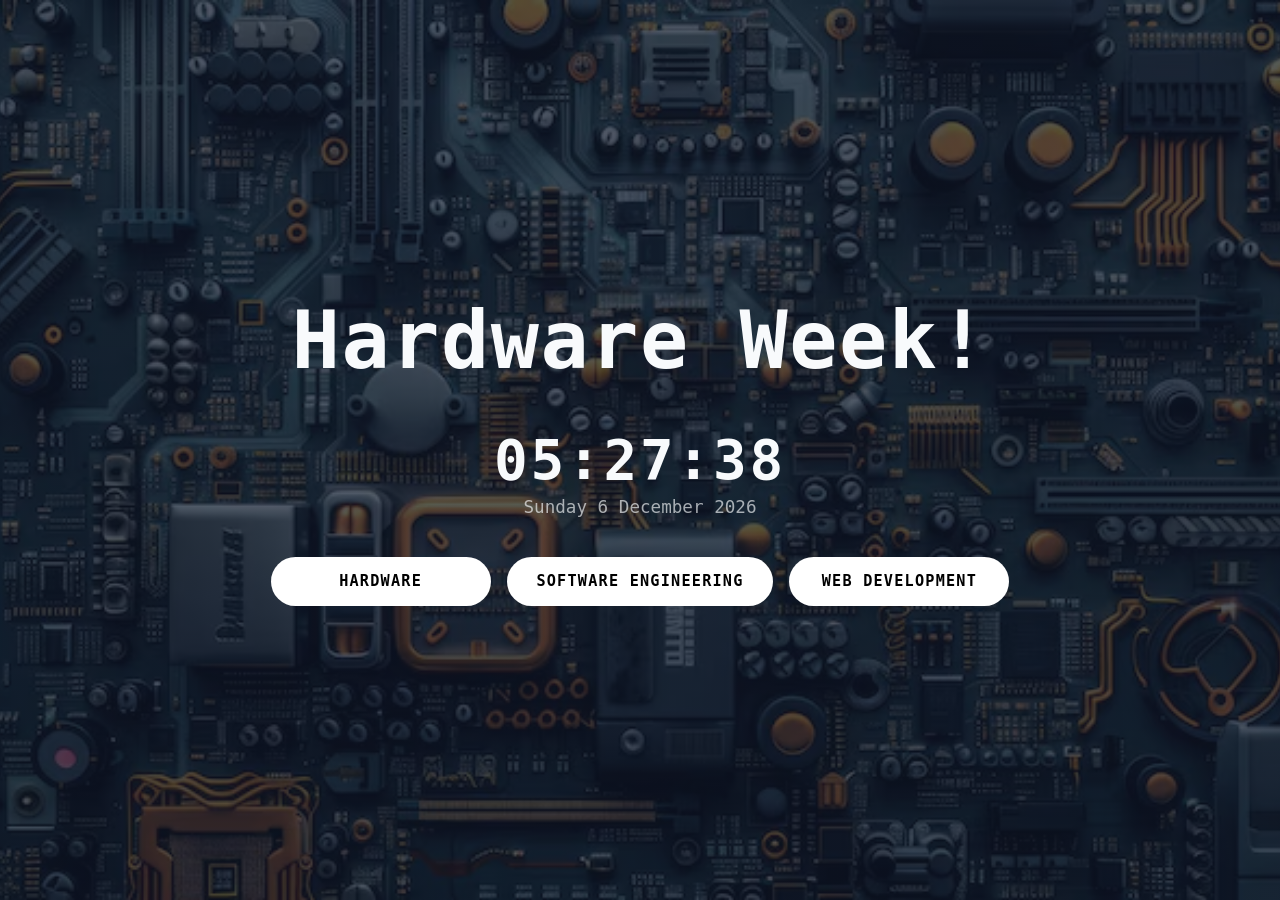
==== index.html @ 9a641653 "Rename harware.html to index.html" ====
<!DOCTYPE html>
<html lang="en">
<head>
  <meta charset="UTF-8">
  <meta name="viewport" content="width=device-width, initial-scale=1.0">
  <title>Hardware</title>
  <link rel="stylesheet" href="style.css">
</head>
<body class="hardware">

  <header>
    <nav>
      <!-- navigation links -->
    </nav>
  </header>

  <main>
    <section>
      <h1>Hardware Week!</h1>

      <div id="clock">
        <p id="time"></p>
        <p id="date"></p>
      </div>

    

      <div class="options">
        <a href="harware.html">HARDWARE</a>
        <a href="se.html">SOFTWARE ENGINEERING</a>
        <a href="web.html">WEB DEVELOPMENT</a>
      </div>
    </section>
  </main>

  <footer>
    <!-- footer content -->
  </footer>

  <script src="script.js"></script>
</body>
</html>
---- style.css ----
/* ==========================================================
   1. RESET & VARIABLES
   ========================================================== */
*,
*::before,
*::after {
  box-sizing: border-box;
  margin: 0;
  padding: 0;
}

:root {
  --text: #f8fafc;
  --border: rgba(255, 255, 255, 0.18);
  --overlay: rgba(15, 23, 42, 0.7);
}

/* ==========================================================
   2. PAGE LAYOUT
   ========================================================== */
body {
  min-height: 100vh;
  display: flex;
  flex-direction: column;
  font-family: monospace;
  color: var(--text);

  /* dark overlay on top of the page image (--bg-image is set per page) */
  background-image:
    linear-gradient(var(--overlay), var(--overlay)),
    var(--bg-image);
  background-size: cover;
  background-position: center;
  background-attachment: fixed;
}

/* Per-page background images */
body.hardware { --bg-image: url("images/hardware.avif"); }
body.se       { --bg-image: url("images/se.jpg"); }
body.web      { --bg-image: url("images/web.avif"); }

header,
footer {
  padding: 1rem 2rem;
}

/* main fills the free space and centers its content */
main {
  flex: 1;
  display: flex;
  align-items: center;
  justify-content: center;
  padding: 2rem 1rem;
}

section {
  text-align: center;
}

/* ==========================================================
   3. HEADING
   ========================================================== */
h1 {
  font-size: clamp(2.5rem, 7vw, 5rem);
  font-weight: 800;
  letter-spacing: 0.02em;
  margin-bottom: 2.5rem;
}

/* ==========================================================
   4. CLOCK
   ========================================================== */
#clock {
  margin-bottom: 2.5rem;
}

#time {
  font-size: clamp(2rem, 5vw, 3.5rem);
  font-weight: 700;
  font-variant-numeric: tabular-nums;
  letter-spacing: 0.05em;
}

#date {
  margin-top: 0.3rem;
  font-size: 1.1rem;
  color: rgba(248, 250, 252, 0.65);
}

/* ==========================================================
   5. BUTTONS
   ========================================================== */
.options {
  display: flex;
  justify-content: center;
  flex-wrap: wrap;
  gap: 1rem;
}

.options a {
  display: inline-block;
  padding: 0.9rem 1.8rem;
  min-width: 220px;
  font-size: 0.95rem;
  font-weight: 600;
  letter-spacing: 0.08em;
  text-decoration: none;
  color: black;
  background: white;
  border: 1px solid var(--border);
  border-radius: 999px;
  transition: transform 0.2s ease, background 0.2s ease;
}

.options a:hover,
.options a:focus-visible {
  transform: translateY(-2px);
  background: rgb(173, 165, 165);
  outline: none;
}

.options a:active {
  transform: translateY(-1px);
}

/* ==========================================================
   6. RESPONSIVE (phones)
   ========================================================== */
@media (max-width: 600px) {
  .options {
    flex-direction: column;
    align-items: center;
  }

  .options a {
    width: 100%;
    max-width: 320px;
  }
}

/* ==========================================================
   7. PAGE TRANSITIONS
   ========================================================== */
@view-transition {
  navigation: auto;
}
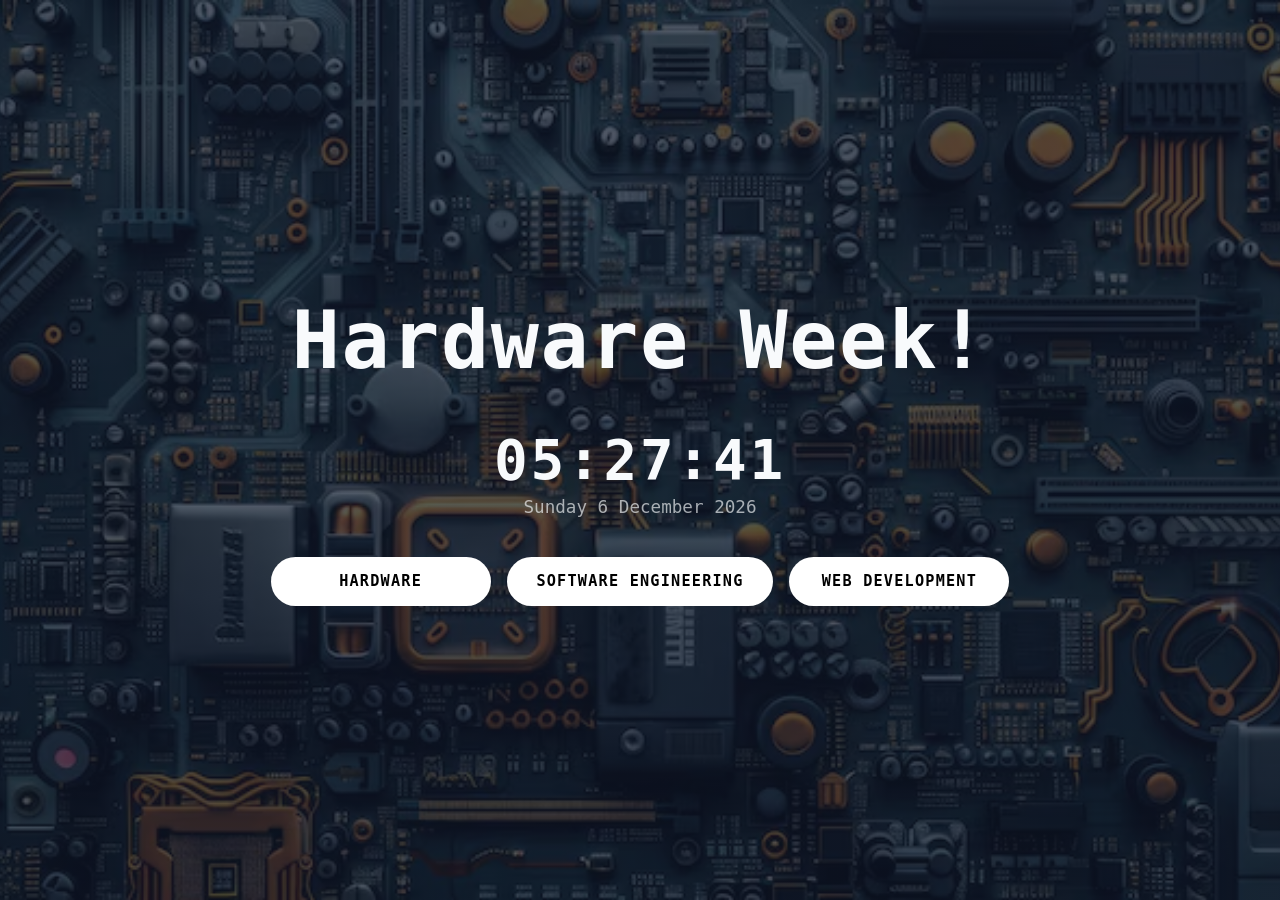
==== commit 7c296df0: "." ====
--- a/index.html
+++ b/index.html
@@ -26,7 +26,7 @@
     
 
       <div class="options">
-        <a href="harware.html">HARDWARE</a>
+        <a href="index.html">HARDWARE</a>
         <a href="se.html">SOFTWARE ENGINEERING</a>
         <a href="web.html">WEB DEVELOPMENT</a>
       </div>
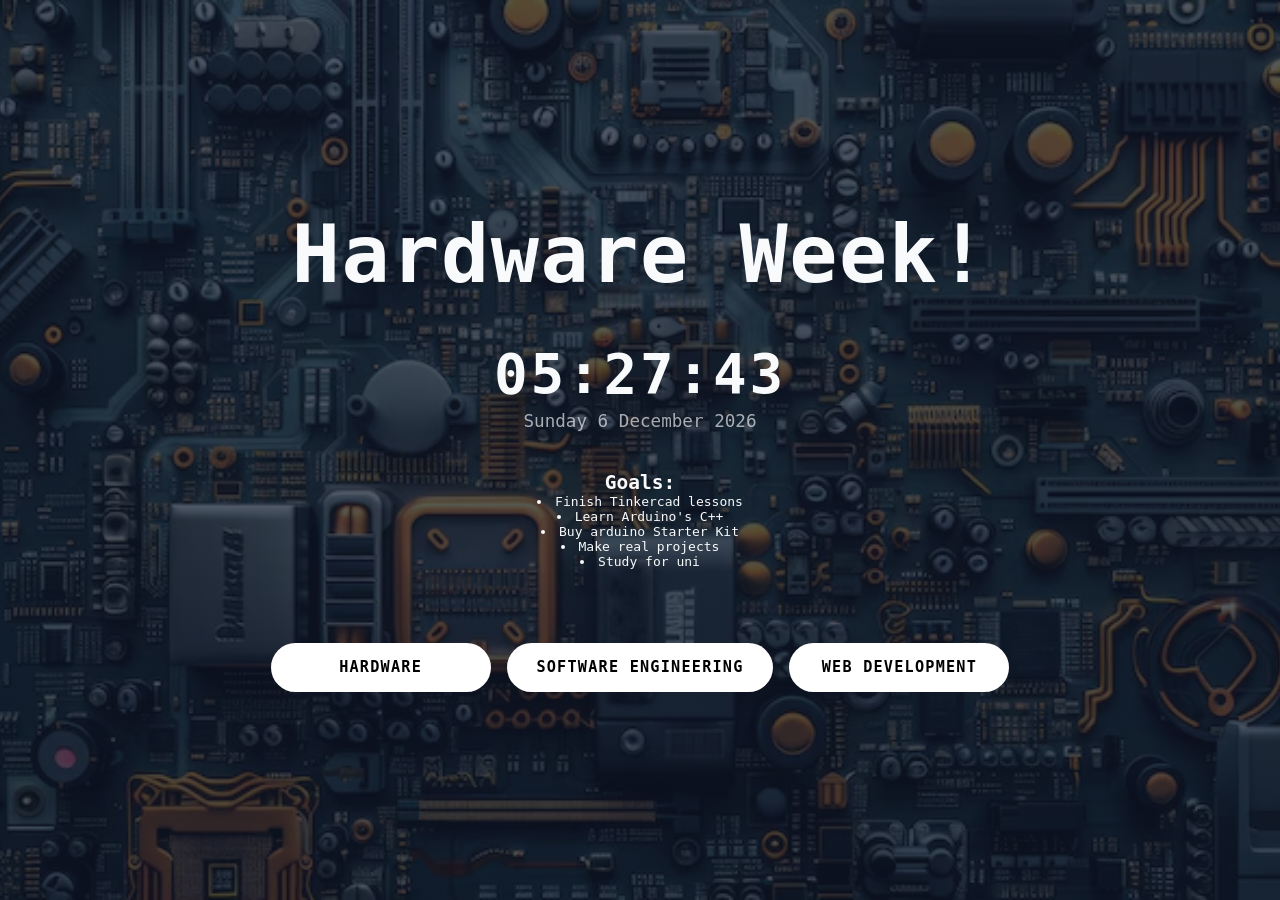
==== commit e8e0124a: "Goals" ====
--- a/index.html
+++ b/index.html
@@ -17,14 +17,21 @@
   <main>
     <section>
       <h1>Hardware Week!</h1>
-
       <div id="clock">
         <p id="time"></p>
         <p id="date"></p>
       </div>
-
-    
-
+      <div class="goals">
+        <h2>Goals:</h2>        
+        <ul id="goals">
+          <li>Finish Tinkercad lessons</li>
+          <li>Learn Arduino's C++</li>
+          <li>Buy arduino Starter Kit</li>
+          <li>Make real projects</li>
+          <li>Study for uni</li>
+        </ul>
+      </div>
+      <br>
       <div class="options">
         <a href="index.html">HARDWARE</a>
         <a href="se.html">SOFTWARE ENGINEERING</a>
--- a/style.css
+++ b/style.css
@@ -98,6 +98,7 @@
 }
 
 .options a {
+  margin-top: 8%;
   display: inline-block;
   padding: 0.9rem 1.8rem;
   min-width: 220px;
@@ -143,4 +144,8 @@
    ========================================================== */
 @view-transition {
   navigation: auto;
+}
+
+#goals {
+  list-style-position: inside;
 }
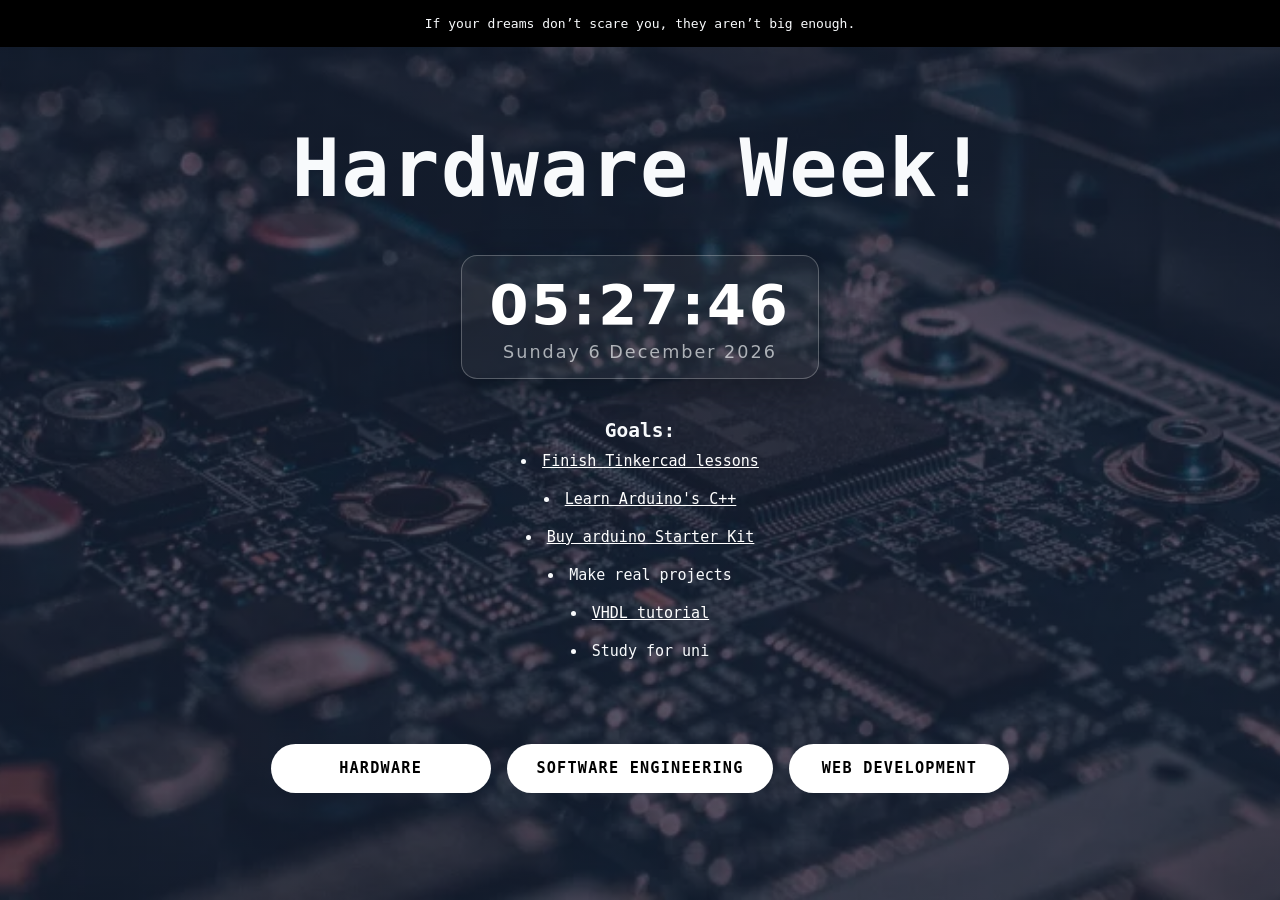
==== commit 3ec804a8: "21/10" ====
--- a/index.html
+++ b/index.html
@@ -9,9 +9,7 @@
 <body class="hardware">
 
   <header>
-    <nav>
-      <!-- navigation links -->
-    </nav>
+    <p id="randomQuote"></p>
   </header>
 
   <main>
@@ -24,10 +22,11 @@
       <div class="goals">
         <h2>Goals:</h2>        
         <ul id="goals">
-          <li>Finish Tinkercad lessons</li>
-          <li>Learn Arduino's C++</li>
-          <li>Buy arduino Starter Kit</li>
+          <li><a href="https://www.youtube.com/@RosieResearch/playlists">Finish Tinkercad lessons</a></li>
+          <li><a href="https://www.youtube.com/watch?v=BWSDWB0e7L8&list=PLv5bCJpKDWIazJBFmeTLXOJ6CwLAxvVGY">Learn Arduino's C++</a></li>
+          <li><a href="https://www.skroutz.gr/s/8642330/Arduino-Starter-English-Kit-gia-Arduino-K000007.html">Buy arduino Starter Kit</a></li>
           <li>Make real projects</li>
+          <li><a href="https://www.youtube.com/watch?v=h4ZXge1BE80&list=PLIbRYKjjYOPkhpxnkQ0fwTXnmgsiCMcVV">VHDL tutorial</a></li>
           <li>Study for uni</li>
         </ul>
       </div>
--- a/style.css
+++ b/style.css
@@ -1,3 +1,22 @@
+
+/*==============================================================
+ H E A D E R
+ ============================================================= */
+
+header{
+  background-color: black;
+  padding: 59px;
+}
+
+header p {
+  text-align: center;
+}
+
+
+
+
+
+
 /* ==========================================================
    1. RESET & VARIABLES
    ========================================================== */
@@ -35,7 +54,7 @@
 }
 
 /* Per-page background images */
-body.hardware { --bg-image: url("images/hardware.avif"); }
+body.hardware { --bg-image: url("images/hardware.webp"); }
 body.se       { --bg-image: url("images/se.jpg"); }
 body.web      { --bg-image: url("images/web.avif"); }
 
@@ -72,6 +91,18 @@
    ========================================================== */
 #clock {
   margin-bottom: 2.5rem;
+  display: inline-block;
+  padding: 16px 28px;
+  font-family: system-ui, sans-serif;
+  font-size: 2.5rem;
+  font-weight: 300;
+  letter-spacing: 2px;
+  color: #fff;
+
+  background: rgba(94, 94, 94, 0.15);   /* see-through */
+  border: 1px solid rgba(255, 255, 255, 0.25);
+  border-radius: 16px;
+  box-shadow: 0 8px 32px rgba(0, 0, 0, 0.25);
 }
 
 #time {
@@ -86,6 +117,9 @@
   font-size: 1.1rem;
   color: rgba(248, 250, 252, 0.65);
 }
+
+
+
 
 /* ==========================================================
    5. BUTTONS
@@ -146,6 +180,22 @@
   navigation: auto;
 }
 
+/* ===========================================================
+ GOALS
+ ============================================================ */
+
 #goals {
   list-style-position: inside;
+  font-size: 15px;
+  
+}
+
+#goals a{
+  text-decoration:underline;
+  color: white;
+  
+}
+
+#goals li{
+  padding: 10px;
 }
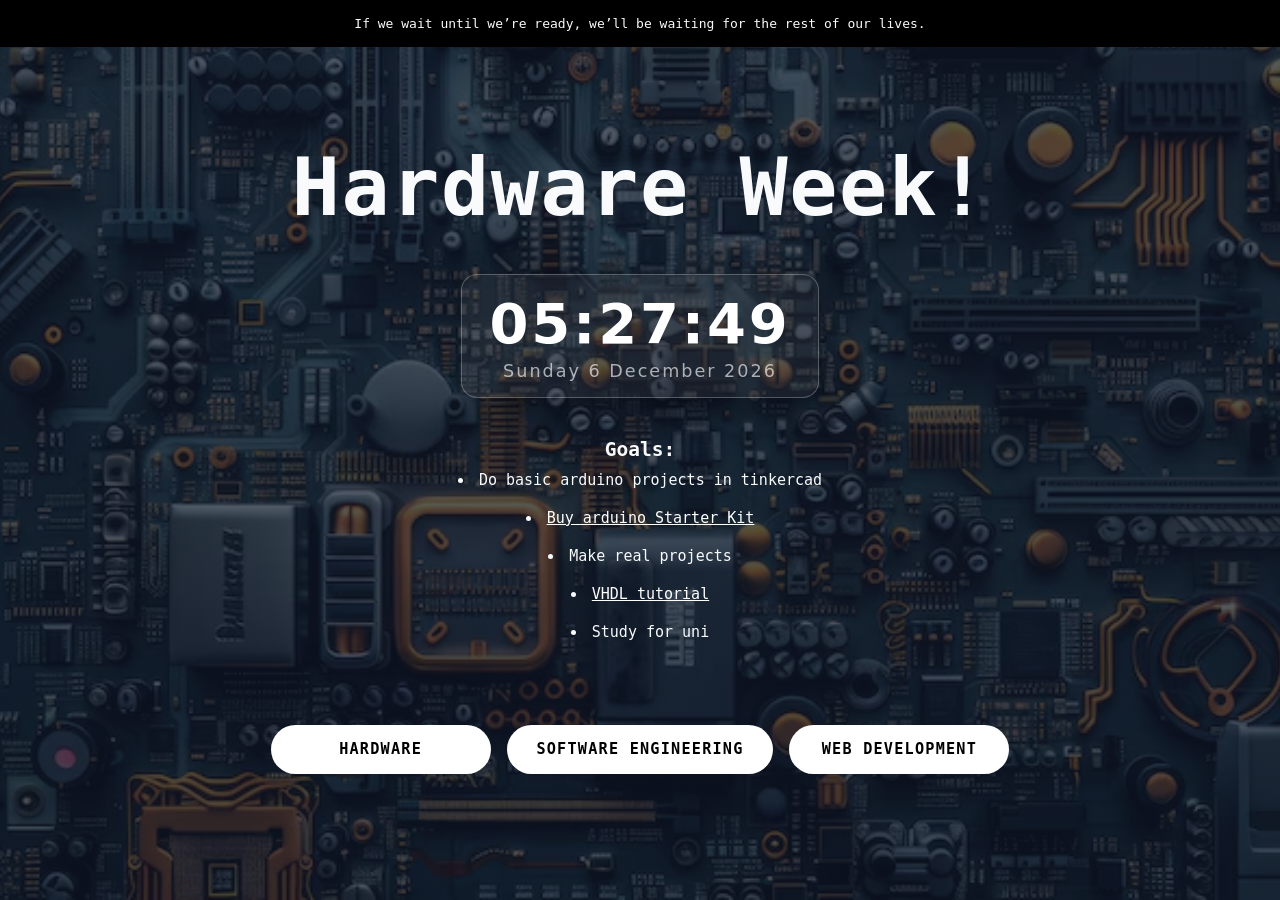
==== commit 017638ed: "23/10" ====
--- a/index.html
+++ b/index.html
@@ -22,8 +22,7 @@
       <div class="goals">
         <h2>Goals:</h2>        
         <ul id="goals">
-          <li><a href="https://www.youtube.com/@RosieResearch/playlists">Finish Tinkercad lessons</a></li>
-          <li><a href="https://www.youtube.com/watch?v=BWSDWB0e7L8&list=PLv5bCJpKDWIazJBFmeTLXOJ6CwLAxvVGY">Learn Arduino's C++</a></li>
+          <li>Do basic arduino projects in tinkercad</li>
           <li><a href="https://www.skroutz.gr/s/8642330/Arduino-Starter-English-Kit-gia-Arduino-K000007.html">Buy arduino Starter Kit</a></li>
           <li>Make real projects</li>
           <li><a href="https://www.youtube.com/watch?v=h4ZXge1BE80&list=PLIbRYKjjYOPkhpxnkQ0fwTXnmgsiCMcVV">VHDL tutorial</a></li>
--- a/style.css
+++ b/style.css
@@ -54,7 +54,7 @@
 }
 
 /* Per-page background images */
-body.hardware { --bg-image: url("images/hardware.webp"); }
+body.hardware { --bg-image: url("images/hardware.avif"); }
 body.se       { --bg-image: url("images/se.jpg"); }
 body.web      { --bg-image: url("images/web.avif"); }
 
